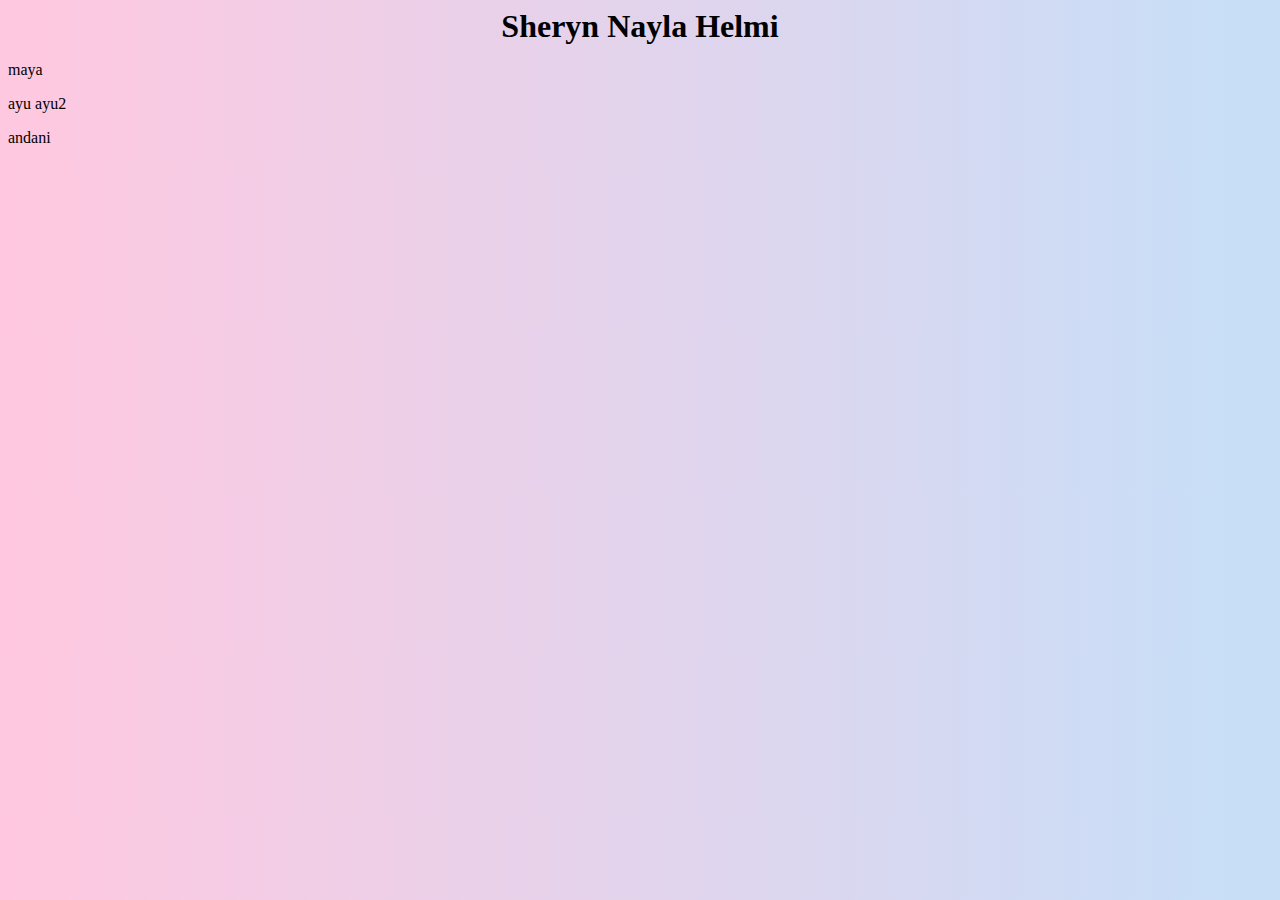
==== index.html @ 7ca8690c "file" ====
<!DOCTYPE html>
<html lang="en">
<head>
    <meta charset="UTF-8">
    <meta http-equiv="X-UA-Compatible" content="IE=edge">
    <meta name="viewport" content="width=, initial-scale=1.0">
    <title>belajar CSS</title>

    <link rel="stylesheet" href="index.css"> 
    
</head>

<body> 
    <div class="name">
        Sheryn Nayla Helmi
      </div>
    <div>
        <p>maya</p>
        <p class="ayu">ayu
            <span>ayu2

            </span>
        </p>
        <p id="andani">andani</p>
    </div>
</body>

</html>
---- index.css ----
body{
    background: rgb(255,200,224);
    background: linear-gradient(90deg, rgba(255,200,224,1) 0%,   rgba(200,222,247,1) 96%);
    
}
.name{
   
    max-width: 100%;
    max-height: 100%;
    font-size: 200%;
    font-family: 'Courgette', cursive;
    text-align: center;
    font-weight: bold;
    
}    

.foto{
    width: 200px;
    height: 250px;
    border-radius: 100%;
    margin: auto;
}

.ug{
    width: 200px;
    height: 250px;
     border-radius:100%;
}



h3{
    background-color: rgb(255, 238, 164);
    padding:  3px 20px 3px 20px;
    margin: 3px;
    width: 97%;
    height: 50px;
    font-size: 300%;
    text-align: center;
    box-shadow:10px  15px rgb(109, 131, 109);
    border-width: 5px 5px 2px 5px;
    border-style: solid solid ridge solid;
    border-color: gray;
    color: gray;
    
    
}
.pd{
    background-color: rgb(240, 240, 111);
    padding: 10px 15px 40px 25px ;
    margin: 10px;
    width: 300px;
    height: 20px;
    text-align: center;
    font-size: 30px;
    font-family: 'Lobster', cursive;
    color: rgb(102, 209, 87);
    box-shadow: 10px  15px rgb(109, 131, 109);
}
.salam{
    padding:  5px 40px 5px 100px;
    max-width: 100%;
    max-height:100%;
    font-size: 25px;
    text-align: center;
    line-height: 50px;
    font-family: 'Patrick Hand', cursive;
    color: rgb(59, 59, 59) ;

}

.pe{
    background-color: rgb(240, 240, 111);
    padding: 15px 15px 40px 25px ;
    margin-left: 500px;
    width: 200px;
    height: 20px;
    font-size: 30px;
    font-family: 'Lobster', cursive;
    color: rgb(102, 209, 87);
    box-shadow: 10px  15px rgb(109, 131, 109);

    
}    
    

.table{
   
    padding:  20px 20px 20px 250px;
    margin-left: 500px;
    max-width: 39%;
    max-height: 500px;
    font-size: 20px;
    line-height: 100px;
    background-color: var(--warna1);
    text-align: center;
    
 
}

.eks{
    background-color: rgb(240, 240, 111);
    padding: 15px 15px 40px 25px ;
    margin-left: 600px;
    width: 300px;
    height: 20px;
    text-align: center;
    font-size: 30px;
    font-family: 'Lobster', cursive;
    color: rgb(102, 209, 87);
    box-shadow: 10px  15px rgb(109, 131, 109);
}



.sosmed{
    
    padding:  40px 30px 40px 30px;
    margin:  5px 10px;
    max-width: 50%;
    max-height: 300px;
    font-size: 30px;
    line-height: 40px;
    font-family: 'Stint Ultra Condensed', cursive;
    background-color: var(--warna3);
    color: wheat;

}

.po{
    
    padding:  5px 20px 20px 10px;
    margin-left: 10px;
    max-width: 50%;
    max-height: 200px;
    line-height: 50px;
    font-size: 25px;
    font-family: 'Averia Serif Libre', cursive;
    background-color: var(--warna2);
    color: rgb(253, 235, 203);
}

.pr{
    
    background-color: rgb(240, 240, 111);
    padding: 15px 15px 40px 25px ;
    margin-left: 500px;
    width: 300px;
    height: 20px;
    text-align: center;
    font-size: 30px;
    font-family: 'Lobster', cursive;
    color: rgb(102, 209, 87);
    box-shadow: 10px  15px rgb(109, 131, 109);

}

.juara{
    padding:  10px 20px 20px 20px;
    margin-left: 500px;
    max-width: 50%;
    max-height: 200px;
    font-size: 25px;
    line-height: 50px;
    background-color: var(--warna3);
    font-family: 'Averia Serif Libre', cursive;
    color:rgb(253, 223, 167)
}

.in{ 
    background-color: rgb(255, 238, 164);
    padding:  3px 20px 3px 20px;
    margin: 3px;
    width: 97%;
    height: 50px;
    font-size: 300%;
    text-align: center;
    color: rgb(102, 209, 87);

}

.tabel1{
    width: 100%;
    height: 200px;
    font-size: 25px;
    font-family: 'Barlow Condensed', sans-serif;


}

:root{
    --warna1: rgb(206, 149, 206);
    --warna2: rgb(224, 165, 224);
    --warna3: rgb(185, 147, 185);
    --warna4: rgb(185, 147, 185);
}
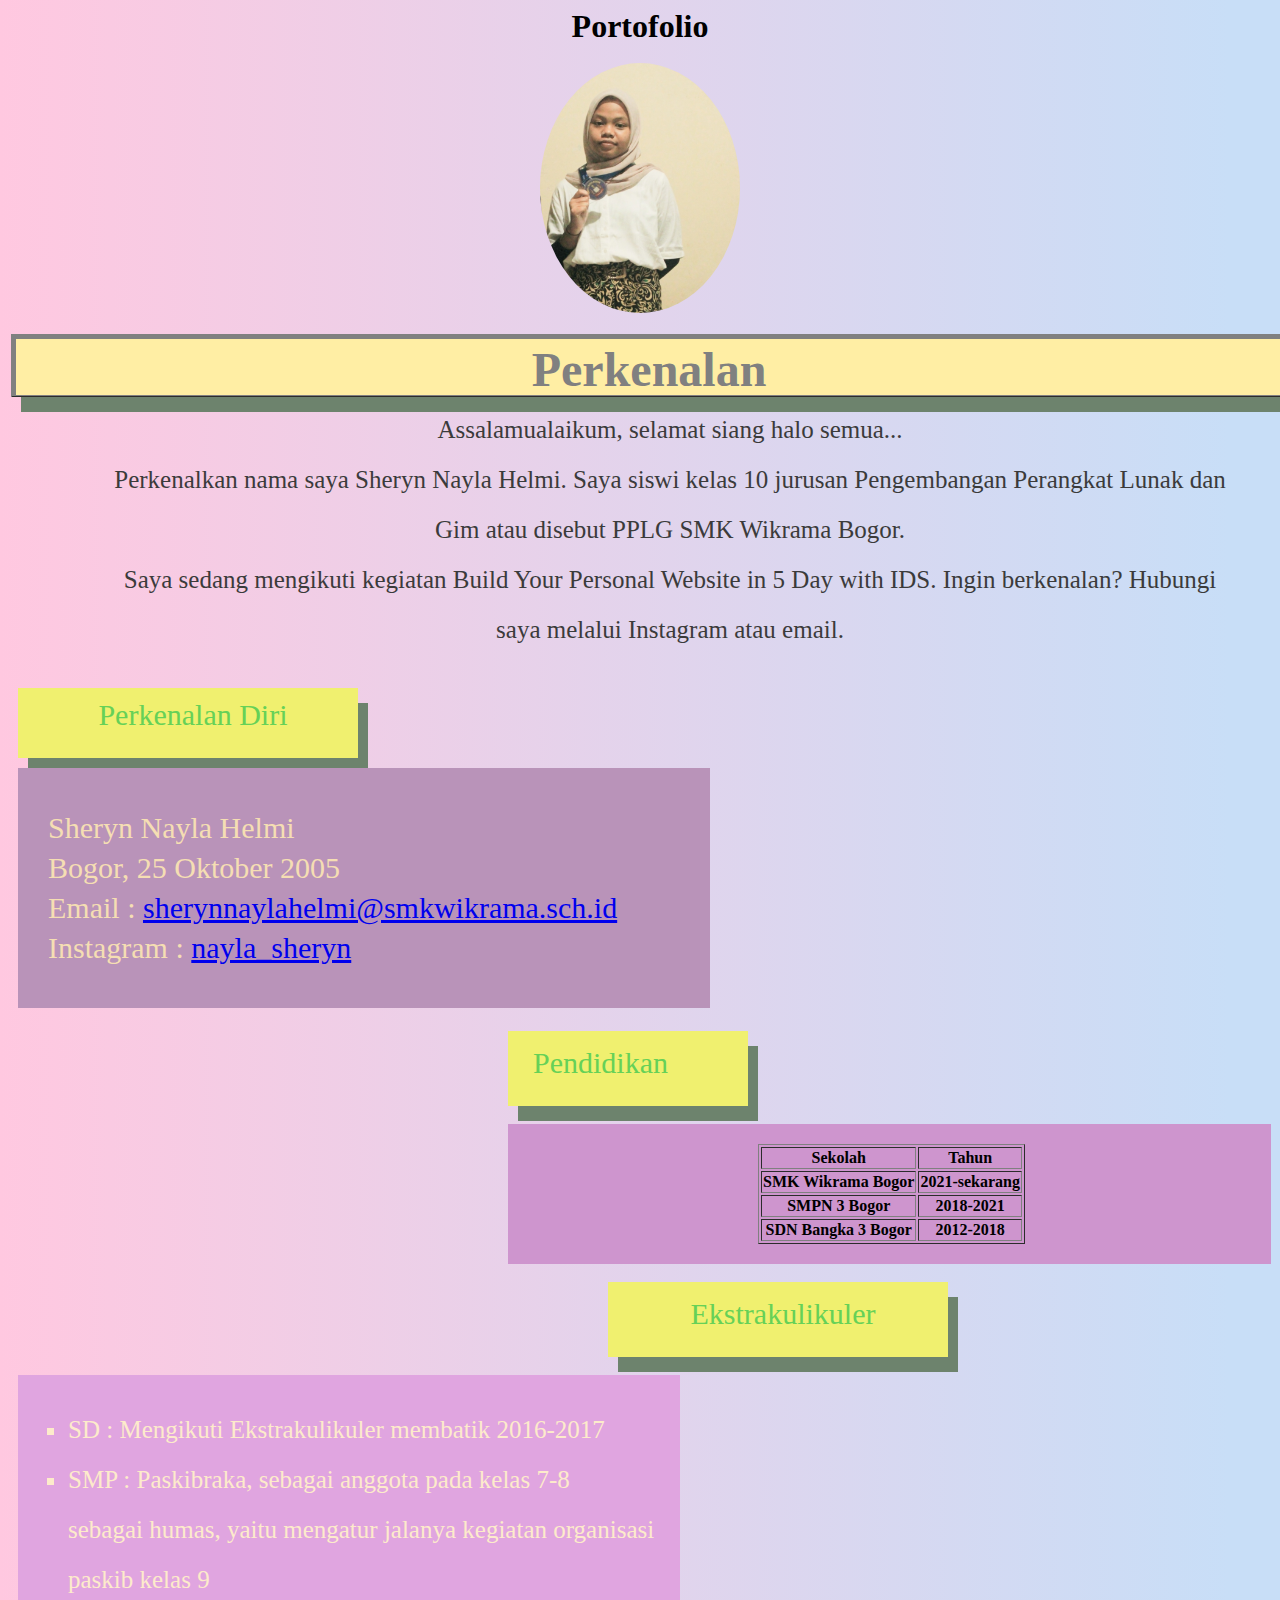
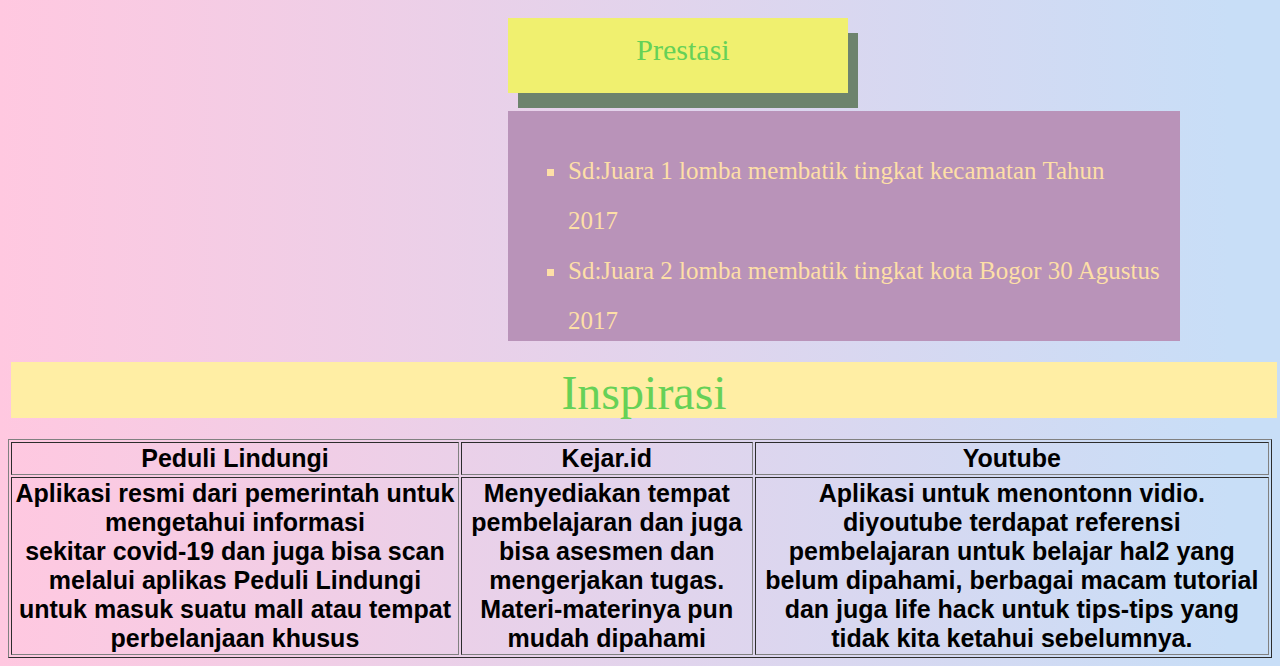
==== commit ca5ed39c: "Rename 12108767_Sheryn Nayla Helmi.html to index.html" ====
--- a/index.html
+++ b/index.html
@@ -1,30 +1,142 @@
-<!DOCTYPE html>
-<html lang="en">
-<head>
+
     <meta charset="UTF-8">
-    <meta http-equiv="X-UA-Compatible" content="IE=edge">
-    <meta name="viewport" content="width=, initial-scale=1.0">
-    <title>belajar CSS</title>
+    <title>12108767_Sheryn Nayla Helmi.html</title>
 
-    <link rel="stylesheet" href="index.css"> 
-    
+    <link rel="stylesheet" href="index.css">
 </head>
 
-<body> 
-    <div class="name">
-        Sheryn Nayla Helmi
-      </div>
-    <div>
-        <p>maya</p>
-        <p class="ayu">ayu
-            <span>ayu2
+<div class="name">
+    Portofolio
+</div>
+<br>
+<div class="foto">
+    <img src="foto diri.jpg" class="ug">
+</div>    
 
-            </span>
-        </p>
-        <p id="andani">andani</p>
+<br>
+
+<body>
+    
+    
+<h3>Perkenalan</h3>   
+    
+
+    <div class="salam" >
+    
+     Assalamualaikum, selamat siang halo semua...<br> 
+        Perkenalkan nama saya Sheryn Nayla Helmi. Saya siswi kelas 10 jurusan Pengembangan 
+        Perangkat Lunak dan Gim atau disebut PPLG SMK Wikrama Bogor.<br> Saya sedang mengikuti
+        kegiatan Build Your Personal Website in 5 Day with IDS. Ingin berkenalan? Hubungi saya
+        melalui Instagram atau email.
     </div>
+  
+ <br>   
+   <div class="pd">
+       Perkenalan Diri
+   </div>
+
+    <div class="sosmed">
+
+        Sheryn Nayla Helmi<br>
+        Bogor, 25 Oktober 2005<br>
+        Email     : <a target="_blank" href="https://mailto:sherynnaylahelmi@smkwikrama.sch.id ">sherynnaylahelmi@smkwikrama.sch.id<a></a> <br>
+        Instagram : <a target="_blank" href="https://www.instagram.com/nayla_sheryn/">  nayla_sheryn</a>
+    
+    </div>
+<br>
+    <div class="pe">
+        Pendidikan
+    </div>
+<br>
+
+   <div class="table">
+   
+    <table border="1">
+        <thead>
+            <tr>
+                <th>Sekolah</th>
+                <th>Tahun</th>
+            </tr>
+        </thead>
+        <tbody>
+            <tr>
+                <th>SMK Wikrama Bogor</th>
+                <th>2021-sekarang</th>
+            </tr>
+            <tr>
+                <th>SMPN 3 Bogor</th>
+                <th>2018-2021</th>
+            </tr>
+            <tr>
+                <th>SDN Bangka 3 Bogor</th>
+                <th>2012-2018</th>
+            </tr>
+        </tbody>
+    </table>
+    </div>  
+<br>
+    <div class="eks">
+    Ekstrakulikuler
+    </div>
+<br>
+    <div class="po">
+    <ul type="square">
+        <li>SD  : Mengikuti Ekstrakulikuler membatik 2016-2017 </li>
+        <li>SMP : Paskibraka, sebagai anggota pada kelas 7-8 <br> 
+                  sebagai humas, yaitu mengatur jalanya kegiatan organisasi paskib kelas 9 </li>
+    </ul>
+    </div>
+<br>
+
+    <div class="pr">
+        Prestasi
+    </div>
+
+    
+   <br>   
+    <div class="juara">
+    <ul type="square">
+        <li> Sd:Juara 1 lomba membatik tingkat kecamatan Tahun 2017</li>
+        <li> Sd:Juara 2 lomba membatik tingkat kota Bogor 30 Agustus 2017</li>
+    </ul>
+    </div>
+<br>  
+   <div class="in">
+      Inspirasi
+   </div>
+<br>
+     <table border="1" class="tabel1" >
+        <thead >
+            <tr>
+                <th>Peduli Lindungi</th>
+                <th>Kejar.id</th>  
+                <th>Youtube</th>
+            </tr>
+        </thead>
+     
+        <tbody>
+
+            <tr class="1">
+                <th>Aplikasi resmi dari pemerintah untuk mengetahui informasi<br>
+                    sekitar covid-19 dan juga bisa scan melalui aplikas Peduli
+                    Lindungi untuk masuk suatu mall atau tempat perbelanjaan khusus
+                </th>
+           
+                <th>Menyediakan tempat pembelajaran dan juga bisa asesmen dan<br> 
+                    mengerjakan tugas. Materi-materinya pun mudah dipahami
+                </th>
+            
+                <th>Aplikasi untuk menontonn vidio. diyoutube terdapat referensi<br>
+                    pembelajaran untuk belajar hal2 yang belum dipahami, berbagai
+                    macam tutorial dan juga life hack untuk tips-tips yang tidak
+                    kita ketahui sebelumnya.
+                </th>
+        
+            </tr>
+        </tbody>  
+    </table>
+</body>    
+</div>  
+
 </body>
-
 </html>
-
-
